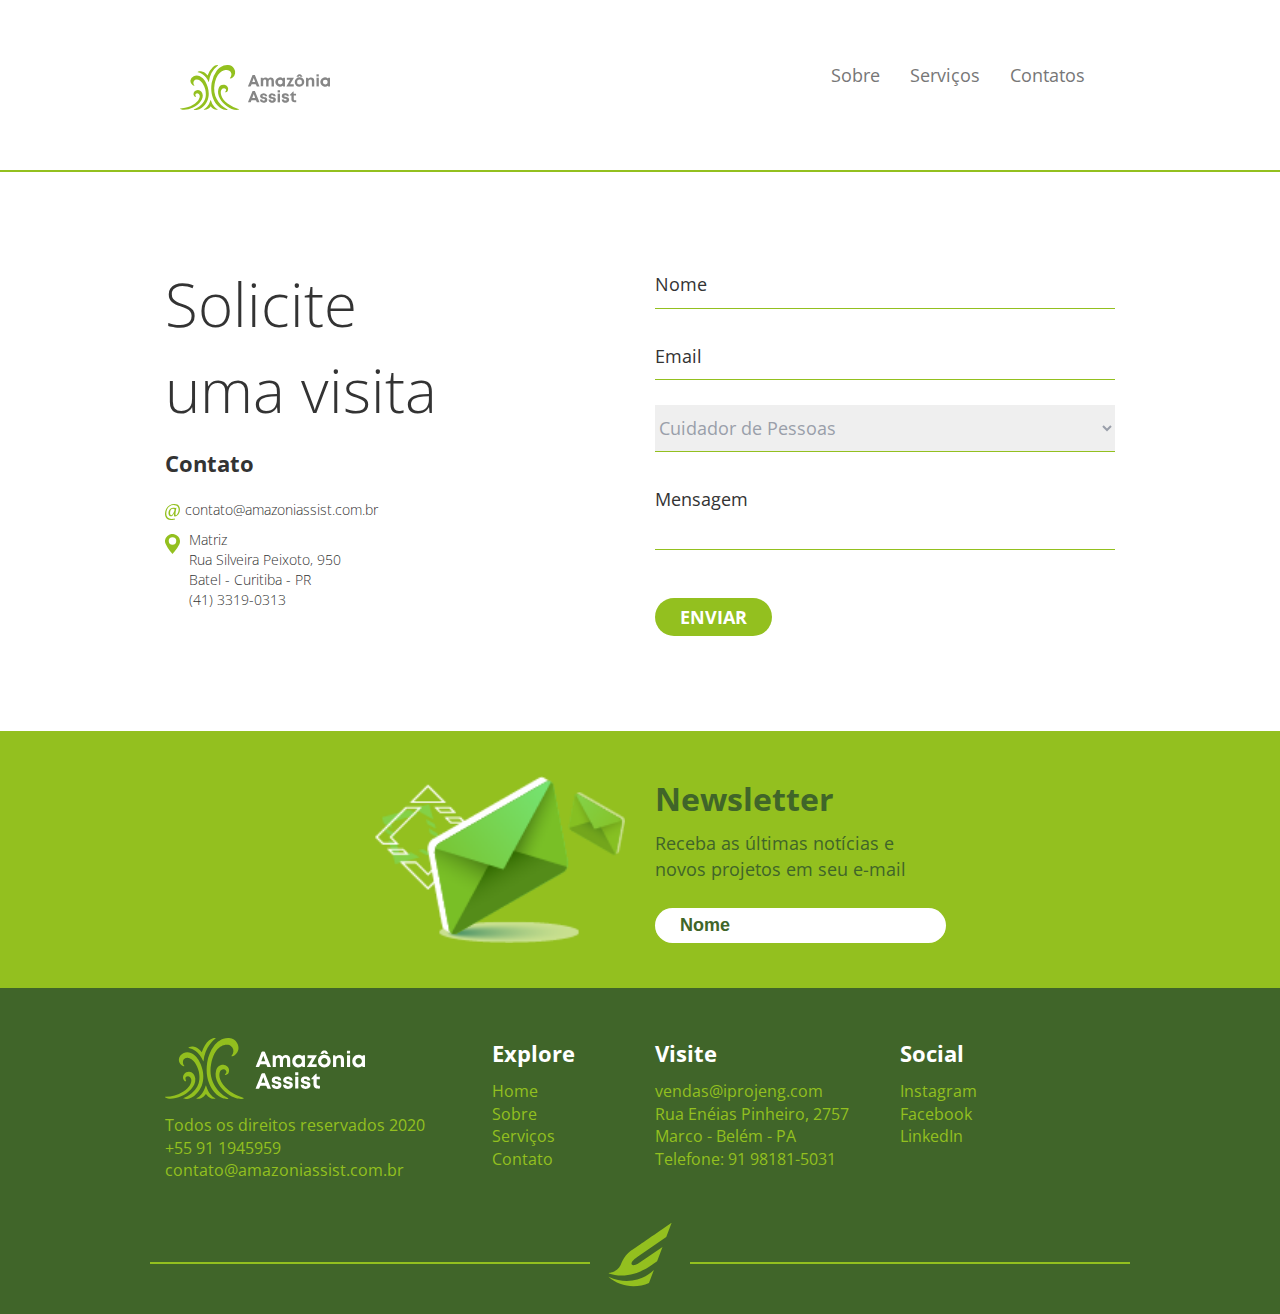
==== contato.html @ 42cb3c98 "commit" ====
<!DOCTYPE html>
<html lang="pt">

<head>
  <title>Amazônia Assist</title>
  <meta charset="utf-8">
  <meta http-equiv="Content-Language" content="pt-br">
  <meta http-equiv="X-UA-Compatible" content="IE=edge">
  <meta name="viewport" content="width=device-width, initial-scale=1, maximum-scale=1">
  <link rel="stylesheet" href="css/base.css">
  <link rel="icon" href="favicon.jpeg" type="image/x-icon" />
</head>

<body>
  <section class="menu">
    <div class="wrapper">
      <nav class="navbar navbar-default">
        <div class="container-fluid">
          <!-- Brand and toggle get grouped for better mobile display -->
          <div class="navbar-header">
            <button type="button" class="navbar-toggle collapsed" data-toggle="collapse"
              data-target="#bs-example-navbar-collapse-1" aria-expanded="false">
              <span class="sr-only">Toggle navigation</span>
              <span class="icon-bar"></span>
              <span class="icon-bar"></span>
              <span class="icon-bar"></span>
            </button>
            <a class="navbar-brand" href="#"><img src="img/logo-amazonia.svg" width="150" height="auto" alt="Amazonia Assist"></a>
          </div>
  
          <!-- Collect the nav links, forms, and other content for toggling -->
          <div class="collapse navbar-collapse" id="bs-example-navbar-collapse-1">
            <ul class="nav navbar-nav navbar-right">
              <li><a href="#">Sobre</a></li>
              <li><a href="#">Serviços</a></li>
              <li><a href="#">Contatos</a></li>
            </ul>
          </div><!-- /.navbar-collapse -->
        </div><!-- /.container-fluid -->
      </nav>
    </div>
  </section>
  <!-- end header -->
  <section class="contato">
    <div class="wrapper">
      <div class="row">
        <div class="col-md-6">
          <div class="contato-title">Solicite<br> uma visita</div>
          <div class="contato-subtitle">Contato</div>
          <div class="contato-email">contato@amazoniassist.com.br</div>
          <div class="contato-description">
            Matriz <br>
            &nbsp;&nbsp;&nbsp;&nbsp;&nbsp;&nbsp;Rua Silveira Peixoto, 950 <br>
            &nbsp;&nbsp;&nbsp;&nbsp;&nbsp;&nbsp;Batel - Curitiba - PR <br>
            &nbsp;&nbsp;&nbsp;&nbsp;&nbsp;&nbsp;(41) 3319-0313
          </div>
        </div>
        <div class="col-md-6">
          <form class="form">
            <input type="text" placeholder="Nome">
            <input type="mail" placeholder="Email">
            <select>
              <option value="0">Cuidador de Pessoas</option>
            </select>
            <textarea placeholder="Mensagem"></textarea>
            <a class="btn-main-primary enviar" href="#">Enviar</a>
          </form>
        </div>
      </div>
    </div>
  </section>
  <section class="newsletter">
    <div class="wrapper">
      <div class="row">
        <div class="col-md-6">
          <img class="icon-newsletter" src="img/icon-newsletter.png" alt="newsletter">
        </div>
        <div class="col-md-6">
          <div class="newsletter-title">Newsletter</div>
          <div class="newsletter-description">Receba as últimas notícias e<br> novos projetos em seu e-mail</div>
          <input class="input-newsletter" placeholder="Nome" type="text">
        </div>
      </div>
    </div>
  </section>
  <!-- end newsletter -->
  <div class="footer">
    <div class="wrapper">
      <div class="row">
        <div class="col-md-4">
          <img class="logo-footer" src="img/logo-footer.svg" width="200" height="auto" alt="logo footer">
          <div class="footer-description">
            Todos os direitos reservados 2020 <br>
            +55 91 1945959 <br>
            contato@amazoniassist.com.br
          </div>
        </div>
        <div class="col-md-2">
          <div class="footer-title">Explore</div>
          <div class="menu-footer">
            <ul>
              <li><a href="#">Home</a></li>
              <li><a href="#">Sobre</a></li>
              <li><a href="#">Serviços</a></li>
              <li><a href="#">Contato</a></li>
            </ul>
          </div>
        </div>
        <div class="col-md-3">
          <div class="footer-title">Visite</div>
          <div class="footer-description">
            vendas@iprojeng.com <br>
            Rua Enéias Pinheiro, 2757 <br> 
            Marco - Belém - PA <br> 
            Telefone: 91 98181-5031
          </div>
        </div>
        <div class="col-md-3">
          <div class="footer-title">Social</div>
          <div class="menu-footer">
            <ul>
              <li><a href="#">Instagram</a></li>
              <li><a href="#">Facebook</a></li>
              <li><a href="#">LinkedIn</a></li>
            </ul>
          </div>
        </div>
      </div>
      <div class="row">
        <div class="line"><img src="img/logo-copyright.svg" alt="copyright"></div>
      </div>
    </div>
  </div>

  <script src="https://ajax.googleapis.com/ajax/libs/jquery/1.11.3/jquery.min.js"></script>
  <script src="https://maxcdn.bootstrapcdn.com/bootstrap/3.3.7/js/bootstrap.min.js"></script>

</body>

</html>
---- css/base.css ----
@import url("mixins/fonts.css");
@import url("lib/normalize.min.css");
@import url("lib/bootstrap.min.css");
@import url("lib/fontawesome.all.min.css");
@import url("components/button.css");
@import url("components/form.css");
@import url("base/app.css");
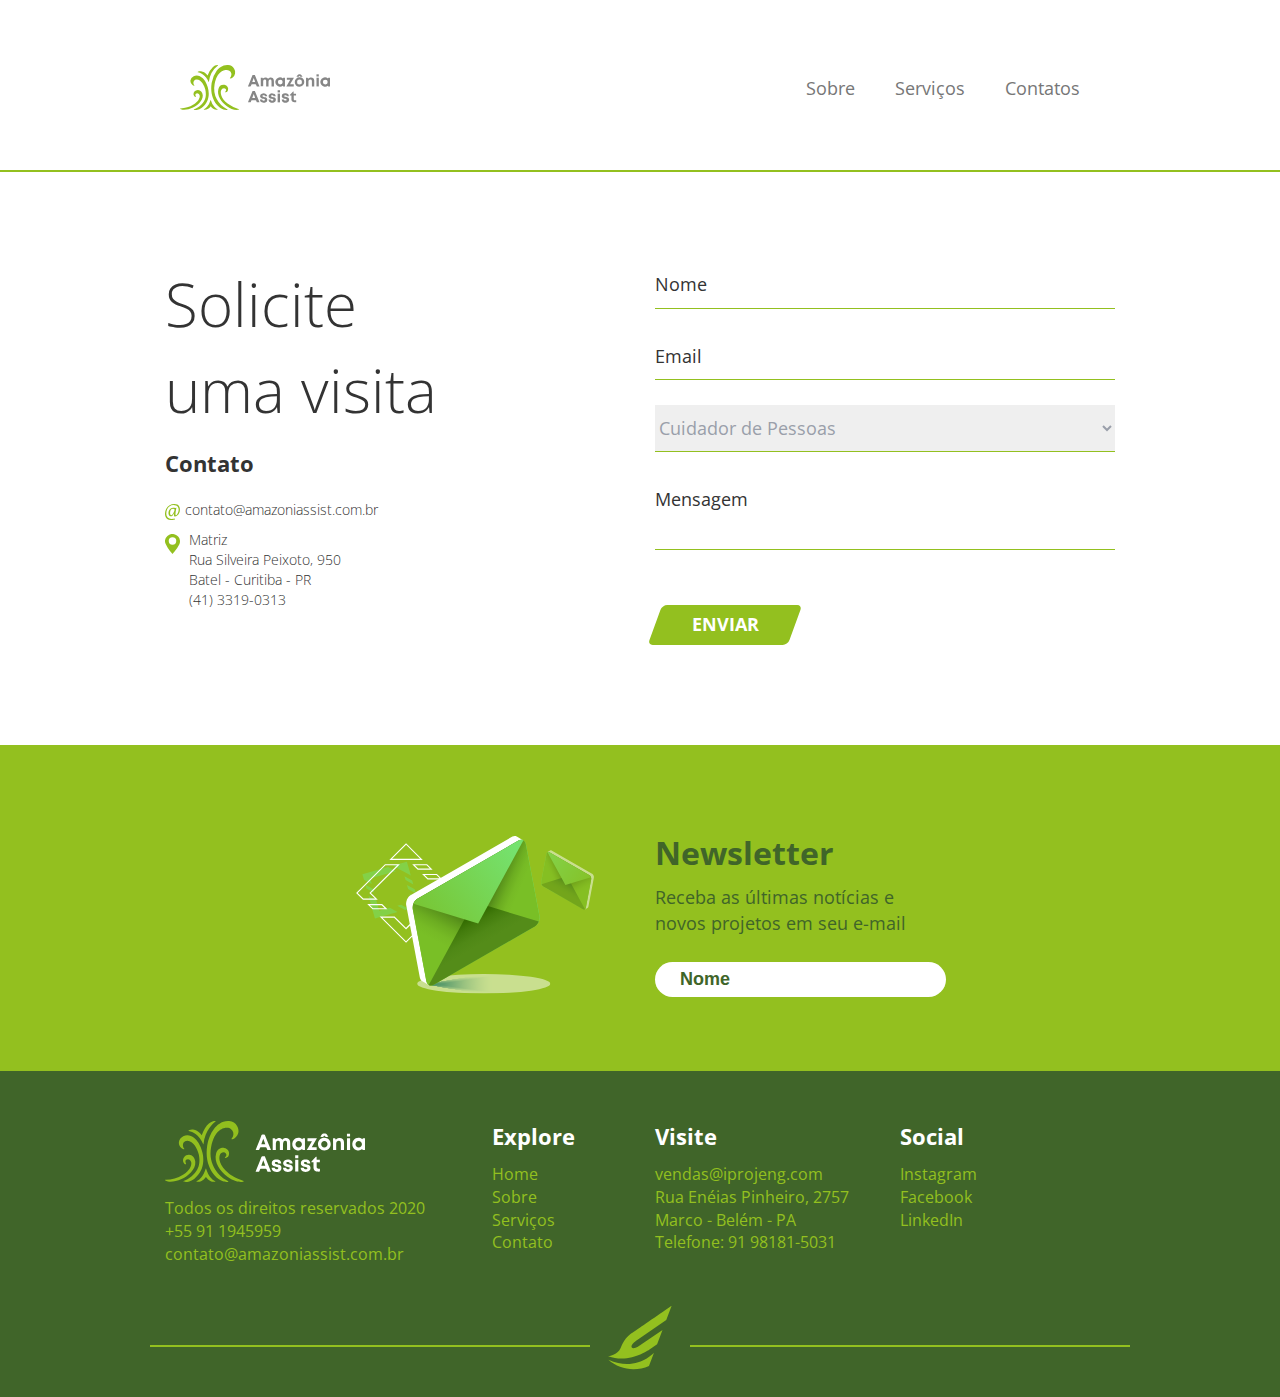
==== commit b7c23fd6: "commit" ====
--- a/contato.html
+++ b/contato.html
@@ -31,9 +31,9 @@
           <!-- Collect the nav links, forms, and other content for toggling -->
           <div class="collapse navbar-collapse" id="bs-example-navbar-collapse-1">
             <ul class="nav navbar-nav navbar-right">
-              <li><a href="#">Sobre</a></li>
-              <li><a href="#">Serviços</a></li>
-              <li><a href="#">Contatos</a></li>
+              <li><a href="#"><div class="text">Sobre</div></a></li>
+              <li><a href="#"><div class="text">Serviços</div></a></li>
+              <li><a href="#"><div class="text">Contatos</div></a></li>
             </ul>
           </div><!-- /.navbar-collapse -->
         </div><!-- /.container-fluid -->
@@ -63,7 +63,7 @@
               <option value="0">Cuidador de Pessoas</option>
             </select>
             <textarea placeholder="Mensagem"></textarea>
-            <a class="btn-main-primary enviar" href="#">Enviar</a>
+            <a class="btn-main-primary enviar" href="#"><div class="text">Enviar</div></a>
           </form>
         </div>
       </div>
@@ -73,7 +73,7 @@
     <div class="wrapper">
       <div class="row">
         <div class="col-md-6">
-          <img class="icon-newsletter" src="img/icon-newsletter.png" alt="newsletter">
+          <img class="icon-newsletter" src="img/icon-envelope.svg" alt="newsletter">
         </div>
         <div class="col-md-6">
           <div class="newsletter-title">Newsletter</div>
